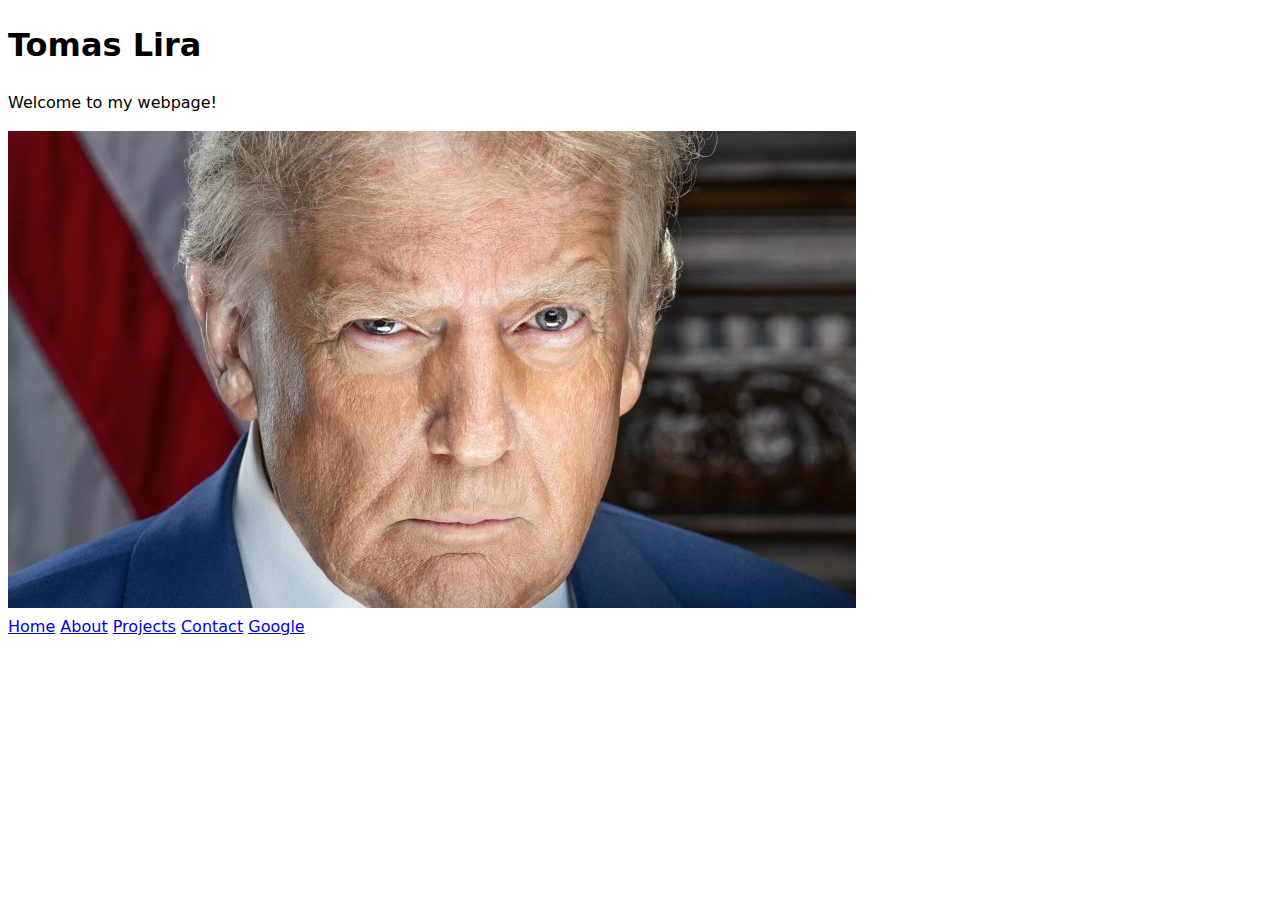
==== index.html @ 249da377 "s" ====
<!DOCTYPE html>
<html lang="en">
<head> 
    <meta charset="UTF-8">
    <meta name="viewport" content="width=device-width, initial-scale=1.0">
    <title>Tomas' Webpage</title>
    
    <!-- Linking the external stylesheet -->
    <link rel="stylesheet" href="style.css">
</head>

<body> 
    <!-- Main heading -->
    <h1>Tomas Lira</h1>

    <!-- Short description -->
    <p>Welcome to my webpage!</p>

    <!-- Profile Image -->
    <img src="images/my_image.jpg" alt="Tomas' profile picture">

    <!-- Navigation menu -->
    <nav>
        <a href="index.html">Home</a>
        <a href="about.html">About</a>
        <a href="../projects/projects.html">Projects</a>
        <a href="../contacts/contact.html">Contact</a>
        <a href="https://www.google.com" target="_blank">Google</a>
    </nav>
</body>
</html>
---- style.css ----
body {
	/* Set line height to 1.5 times the font size
	   and use the OS’s UI font as the website font
	 */
	font: 100%/1.5 system-ui;
}
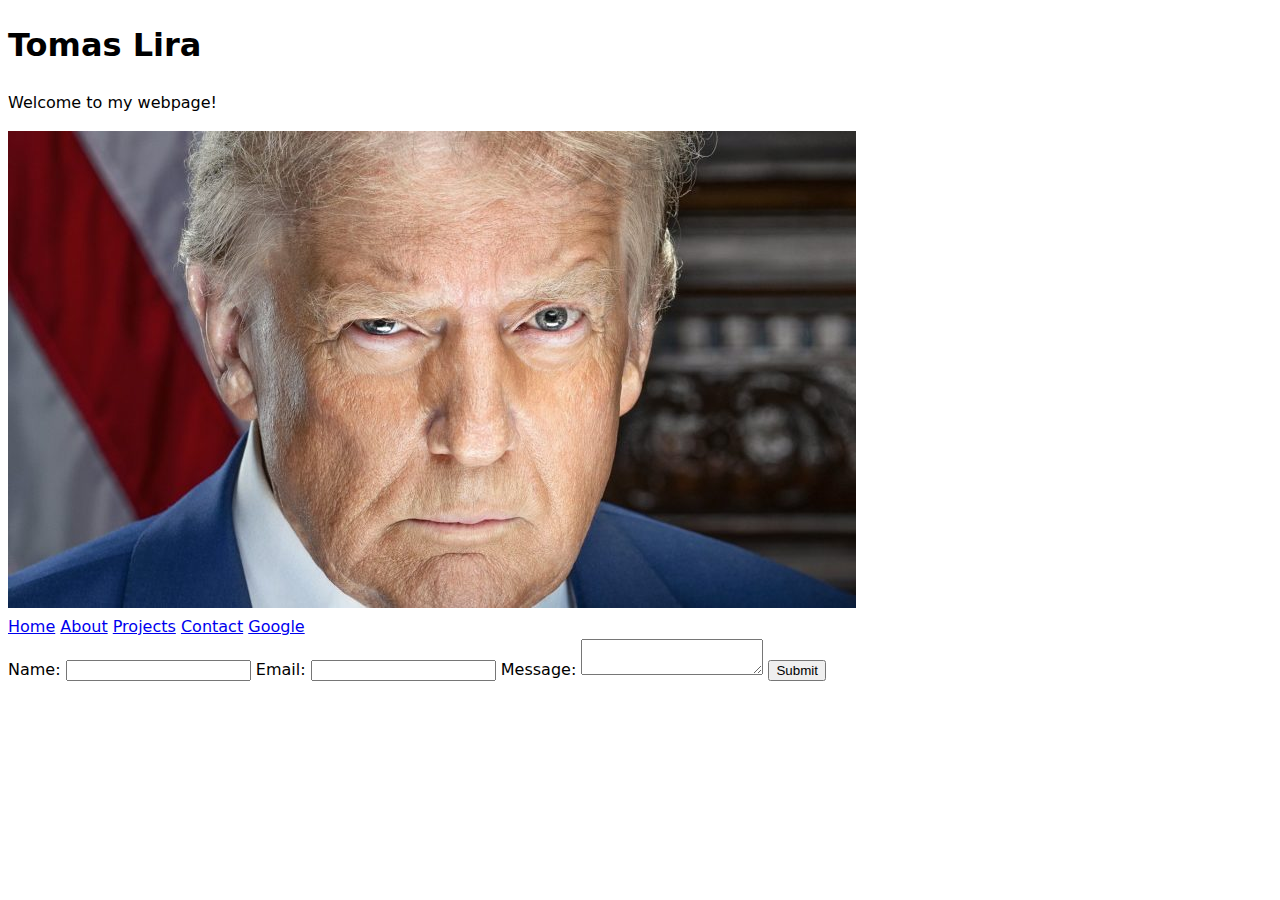
==== commit 95617171: "ad" ====
--- a/index.html
+++ b/index.html
@@ -23,9 +23,23 @@
     <nav>
         <a href="index.html">Home</a>
         <a href="about.html">About</a>
-        <a href="../projects/projects.html">Projects</a>
-        <a href="../contacts/contact.html">Contact</a>
+        <a href="projects.html">Projects</a>
+        <a href="contact.html">Contact</a>
         <a href="https://www.google.com" target="_blank">Google</a>
     </nav>
+    <!-- Contact form -->
+    <form action="submit_form.php" method="post">
+        <label for="name">Name:</label>
+        <input type="text" id="name" name="name" required>
+        
+        <label for="email">Email:</label>
+        <input type="email" id="email" name="email" required>
+        
+        <label for="message">Message:</label>
+        <textarea id="message" name="message" required></textarea>
+        
+        <button type="submit">Submit</button>
+    </form>
+    
 </body>
 </html>
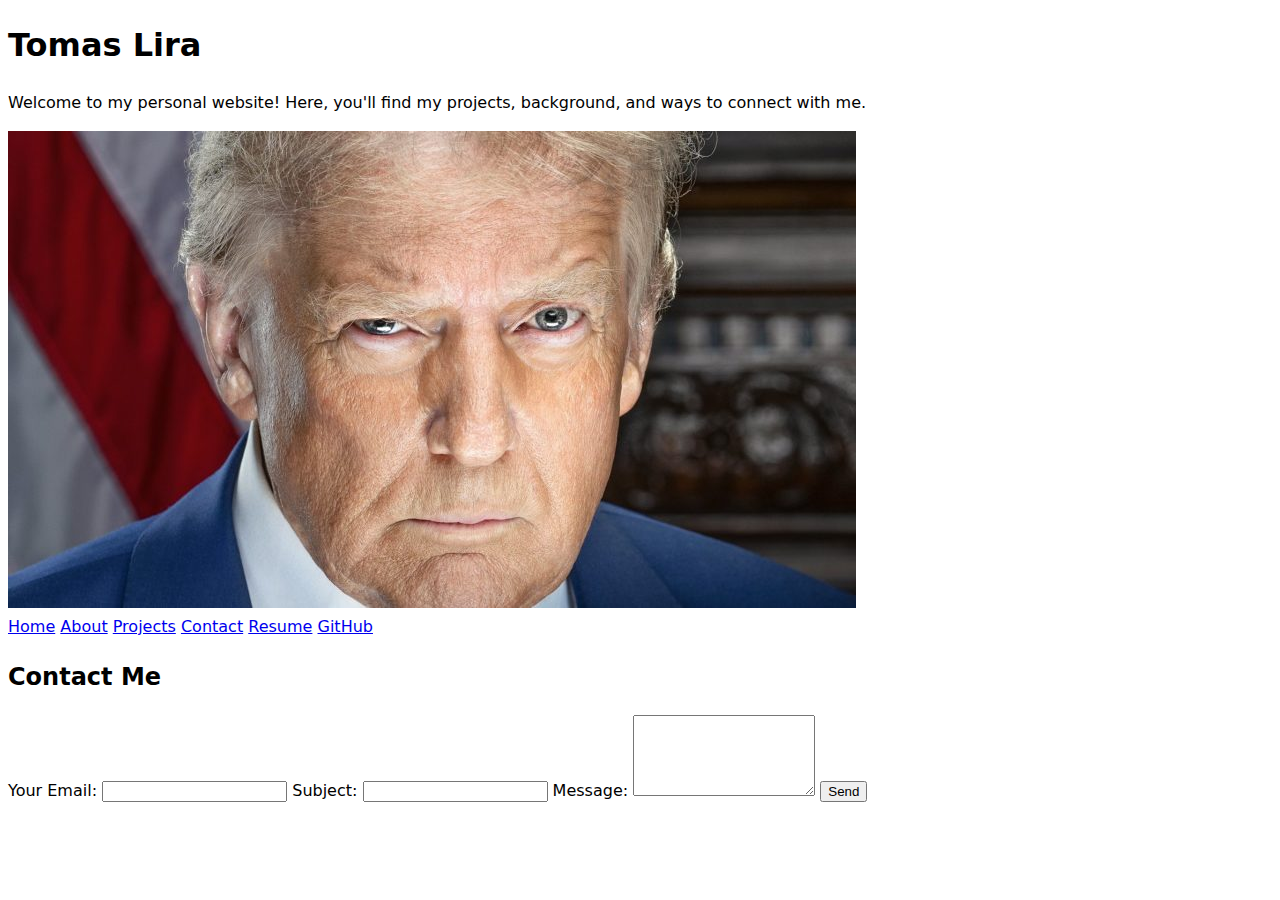
==== commit ba56fb0f: "f" ====
--- a/index.html
+++ b/index.html
@@ -3,7 +3,7 @@
 <head> 
     <meta charset="UTF-8">
     <meta name="viewport" content="width=device-width, initial-scale=1.0">
-    <title>Tomas' Webpage</title>
+    <title>Tomas Lira: Personal site and portfolio</title>
     
     <!-- Linking the external stylesheet -->
     <link rel="stylesheet" href="style.css">
@@ -14,7 +14,7 @@
     <h1>Tomas Lira</h1>
 
     <!-- Short description -->
-    <p>Welcome to my webpage!</p>
+    <p>Welcome to my personal website! Here, you'll find my projects, background, and ways to connect with me.</p>
 
     <!-- Profile Image -->
     <img src="images/my_image.jpg" alt="Tomas' profile picture">
@@ -25,21 +25,25 @@
         <a href="about.html">About</a>
         <a href="projects.html">Projects</a>
         <a href="contact.html">Contact</a>
-        <a href="https://www.google.com" target="_blank">Google</a>
+        <a href="resume.html">Resume</a>
+        <a href="https://github.com/TomasLira" target="_blank">GitHub</a>
     </nav>
+
     <!-- Contact form -->
-    <form action="submit_form.php" method="post">
-        <label for="name">Name:</label>
-        <input type="text" id="name" name="name" required>
-        
-        <label for="email">Email:</label>
-        <input type="email" id="email" name="email" required>
-        
-        <label for="message">Message:</label>
-        <textarea id="message" name="message" required></textarea>
-        
-        <button type="submit">Submit</button>
-    </form>
-    
+    <section id="contact">
+        <h2>Contact Me</h2>
+        <form action="mailto:your_email@example.com" method="GET">
+            <label for="email">Your Email:</label>
+            <input type="email" id="email" name="email" required>
+            
+            <label for="subject">Subject:</label>
+            <input type="text" id="subject" name="subject" required>
+            
+            <label for="message">Message:</label>
+            <textarea id="message" name="body" rows="5" required></textarea>
+            
+            <button type="submit">Send</button>
+        </form>
+    </section>
 </body>
 </html>
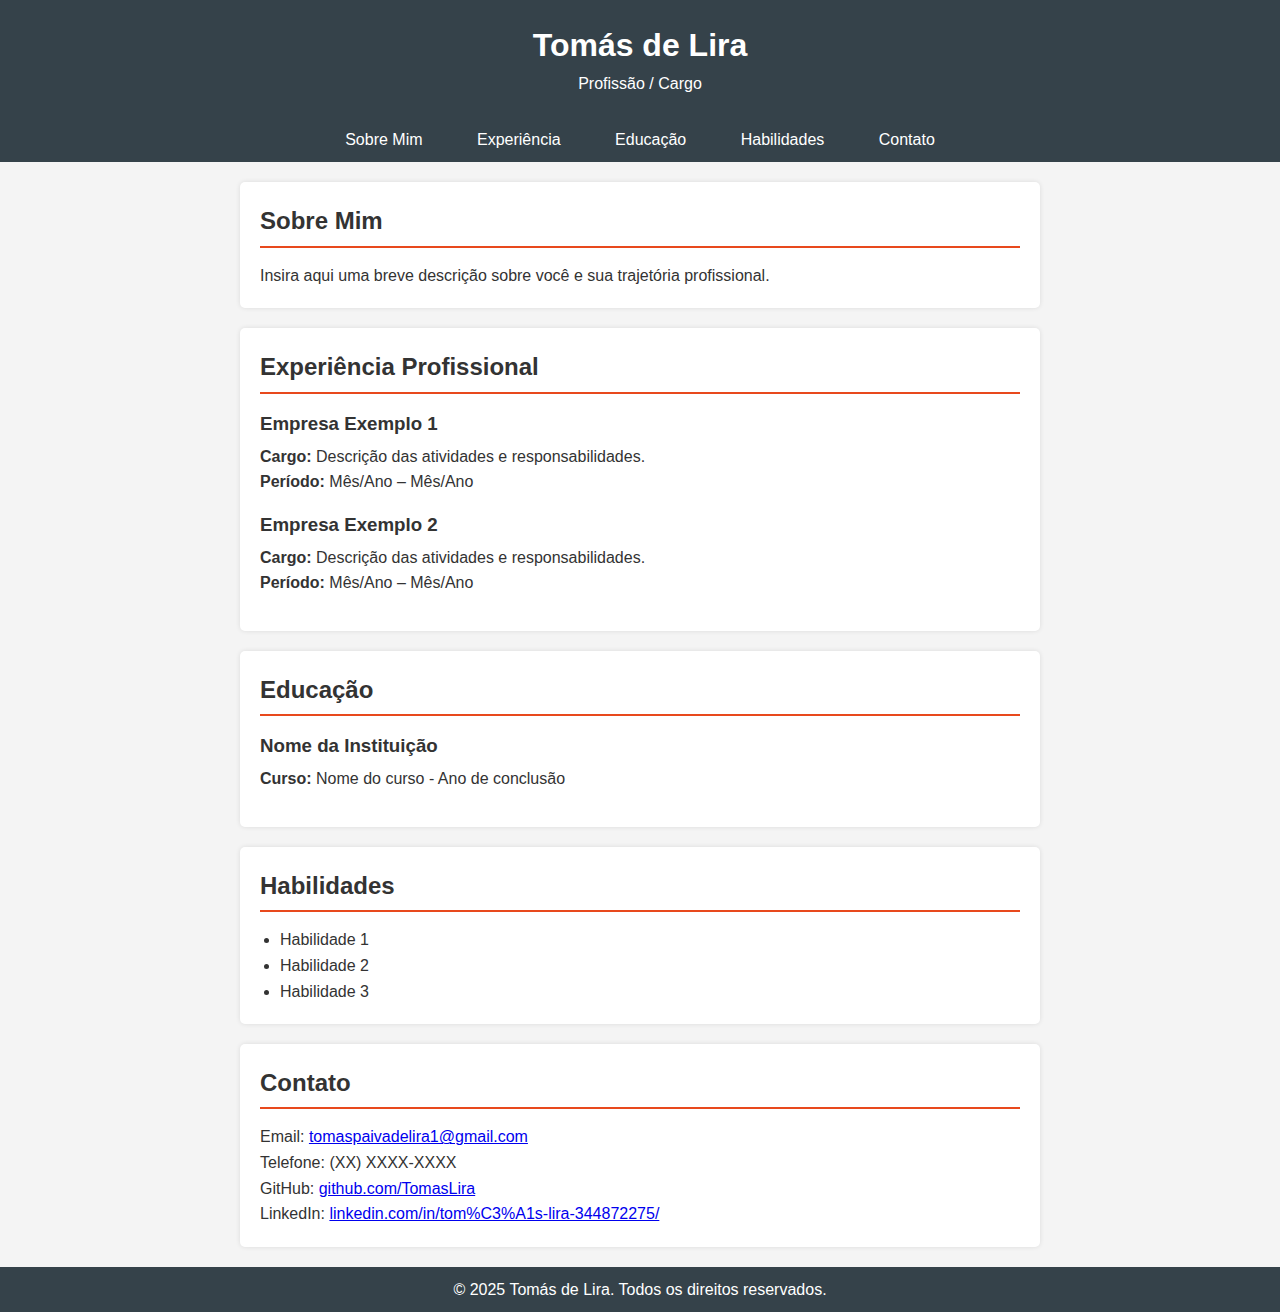
==== commit 8b8c5b97: "add index" ====
--- a/index.html
+++ b/index.html
@@ -1,49 +1,73 @@
 <!DOCTYPE html>
-<html lang="en">
-<head> 
-    <meta charset="UTF-8">
-    <meta name="viewport" content="width=device-width, initial-scale=1.0">
-    <title>Tomas Lira: Personal site and portfolio</title>
-    
-    <!-- Linking the external stylesheet -->
-    <link rel="stylesheet" href="style.css">
+<html lang="pt-BR">
+<head>
+  <meta charset="UTF-8">
+  <meta name="viewport" content="width=device-width, initial-scale=1.0">
+  <title>Currículo - Tomás de Lira</title>
+  <link rel="stylesheet" href="style.css">
 </head>
+<body>
+  <header>
+    <h1>Tomás de Lira</h1>
+    <p>Profissão / Cargo</p>
+  </header>
 
-<body> 
-    <!-- Main heading -->
-    <h1>Tomas Lira</h1>
+  <nav>
+    <ul>
+      <li><a href="#sobre">Sobre Mim</a></li>
+      <li><a href="#experiencia">Experiência</a></li>
+      <li><a href="#educacao">Educação</a></li>
+      <li><a href="#habilidades">Habilidades</a></li>
+      <li><a href="#contato">Contato</a></li>
+    </ul>
+  </nav>
 
-    <!-- Short description -->
-    <p>Welcome to my personal website! Here, you'll find my projects, background, and ways to connect with me.</p>
+  <section id="sobre">
+    <h2>Sobre Mim</h2>
+    <p>Insira aqui uma breve descrição sobre você e sua trajetória profissional.</p>
+  </section>
 
-    <!-- Profile Image -->
-    <img src="images/my_image.jpg" alt="Tomas' profile picture">
+  <section id="experiencia">
+    <h2>Experiência Profissional</h2>
+    <article>
+      <h3>Empresa Exemplo 1</h3>
+      <p><strong>Cargo:</strong> Descrição das atividades e responsabilidades.</p>
+      <p><strong>Período:</strong> Mês/Ano – Mês/Ano</p>
+    </article>
+    <article>
+      <h3>Empresa Exemplo 2</h3>
+      <p><strong>Cargo:</strong> Descrição das atividades e responsabilidades.</p>
+      <p><strong>Período:</strong> Mês/Ano – Mês/Ano</p>
+    </article>
+  </section>
 
-    <!-- Navigation menu -->
-    <nav>
-        <a href="index.html">Home</a>
-        <a href="about.html">About</a>
-        <a href="projects.html">Projects</a>
-        <a href="contact.html">Contact</a>
-        <a href="resume.html">Resume</a>
-        <a href="https://github.com/TomasLira" target="_blank">GitHub</a>
-    </nav>
+  <section id="educacao">
+    <h2>Educação</h2>
+    <article>
+      <h3>Nome da Instituição</h3>
+      <p><strong>Curso:</strong> Nome do curso - Ano de conclusão</p>
+    </article>
+  </section>
 
-    <!-- Contact form -->
-    <section id="contact">
-        <h2>Contact Me</h2>
-        <form action="mailto:your_email@example.com" method="GET">
-            <label for="email">Your Email:</label>
-            <input type="email" id="email" name="email" required>
-            
-            <label for="subject">Subject:</label>
-            <input type="text" id="subject" name="subject" required>
-            
-            <label for="message">Message:</label>
-            <textarea id="message" name="body" rows="5" required></textarea>
-            
-            <button type="submit">Send</button>
-        </form>
-    </section>
+  <section id="habilidades">
+    <h2>Habilidades</h2>
+    <ul>
+      <li>Habilidade 1</li>
+      <li>Habilidade 2</li>
+      <li>Habilidade 3</li>
+    </ul>
+  </section>
+
+  <section id="contato">
+    <h2>Contato</h2>
+    <p>Email: <a href="mailto:tomaspaivadelira1@gmail.com">tomaspaivadelira1@gmail.com</a></p>
+    <p>Telefone: (XX) XXXX-XXXX</p>
+    <p>GitHub: <a href="https://github.com/TomasLira" target="_blank">github.com/TomasLira</a></p>
+    <p>LinkedIn: <a href="https://www.linkedin.com/in/tom%C3%A1s-lira-344872275/" target="_blank">linkedin.com/in/tom%C3%A1s-lira-344872275/</a></p>
+  </section>
+
+  <footer>
+    <p>&copy; 2025 Tomás de Lira. Todos os direitos reservados.</p>
+  </footer>
 </body>
-</html>
+</html>--- a/style.css
+++ b/style.css
@@ -1,6 +1,86 @@
-body {
-	/* Set line height to 1.5 times the font size
-	   and use the OS’s UI font as the website font
-	 */
-	font: 100%/1.5 system-ui;
-}+/* Reset básico */
+* {
+    margin: 0;
+    padding: 0;
+    box-sizing: border-box;
+  }
+  
+  /* Estilos gerais */
+  body {
+    font-family: Arial, sans-serif;
+    line-height: 1.6;
+    background-color: #f4f4f4;
+    color: #333;
+  }
+  
+  /* Cabeçalho */
+  header {
+    background-color: #35424a;
+    color: #fff;
+    padding: 20px 0;
+    text-align: center;
+  }
+  
+  /* Navegação */
+  nav ul {
+    list-style: none;
+    background-color: #35424a;
+    text-align: center;
+    padding: 10px 0;
+  }
+  
+  nav ul li {
+    display: inline-block;
+    margin: 0 10px;
+  }
+  
+  nav ul li a {
+    color: #fff;
+    text-decoration: none;
+    padding: 7px 15px;
+    transition: background-color 0.3s ease;
+  }
+  
+  nav ul li a:hover {
+    background-color: #e8491d;
+  }
+  
+  /* Seções */
+  section {
+    background-color: #fff;
+    margin: 20px auto;
+    padding: 20px;
+    max-width: 800px;
+    border-radius: 5px;
+    box-shadow: 0 0 5px rgba(0,0,0,0.1);
+  }
+  
+  section h2 {
+    margin-bottom: 15px;
+    border-bottom: 2px solid #e8491d;
+    padding-bottom: 5px;
+  }
+  
+  /* Artigos de experiência e educação */
+  article {
+    margin-bottom: 15px;
+  }
+  
+  article h3 {
+    margin-bottom: 5px;
+  }
+  
+  /* Lista de habilidades */
+  #habilidades ul {
+    list-style-type: disc;
+    margin-left: 20px;
+  }
+  
+  /* Rodapé */
+  footer {
+    background-color: #35424a;
+    color: #fff;
+    text-align: center;
+    padding: 10px 0;
+  }
+  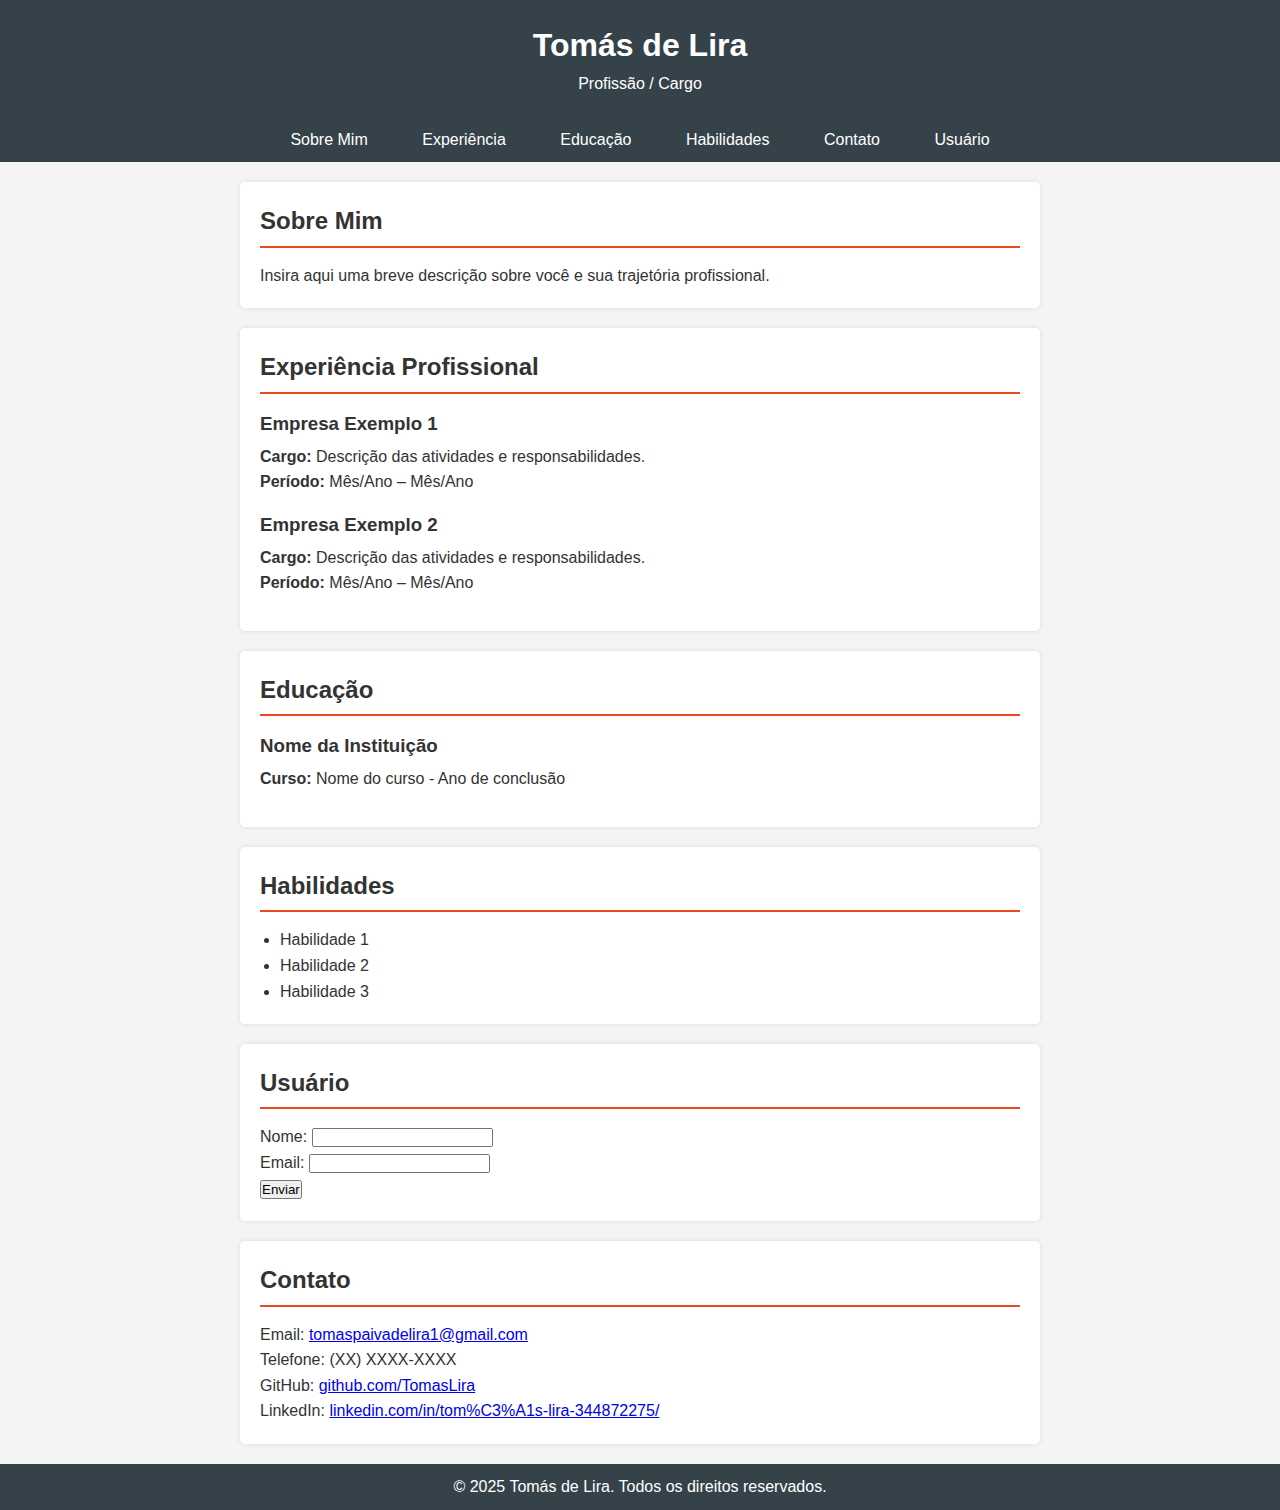
==== commit 0d4d4af2: "add user login" ====
--- a/index.html
+++ b/index.html
@@ -19,6 +19,7 @@
       <li><a href="#educacao">Educação</a></li>
       <li><a href="#habilidades">Habilidades</a></li>
       <li><a href="#contato">Contato</a></li>
+      <li><a href="#usuario">Usuário</a></li>
     </ul>
   </nav>
 
@@ -57,6 +58,19 @@
       <li>Habilidade 3</li>
     </ul>
   </section>
+  
+  <section id="usuario">
+    <h2>Usuário</h2>
+    <form>
+      <label for="nome">Nome:</label>
+      <input type="text" id="nome" name="nome" required>
+      <br>
+      <label for="email">Email:</label>
+      <input type="email" id="email" name="email" required>
+      <br>
+      <button type="submit">Enviar</button>
+    </form>
+  </section>
 
   <section id="contato">
     <h2>Contato</h2>
@@ -70,4 +84,4 @@
     <p>&copy; 2025 Tomás de Lira. Todos os direitos reservados.</p>
   </footer>
 </body>
-</html>+</html>
--- a/style.css
+++ b/style.css
@@ -4,7 +4,7 @@
     padding: 0;
     box-sizing: border-box;
   }
-  
+
   /* Estilos gerais */
   body {
     font-family: Arial, sans-serif;
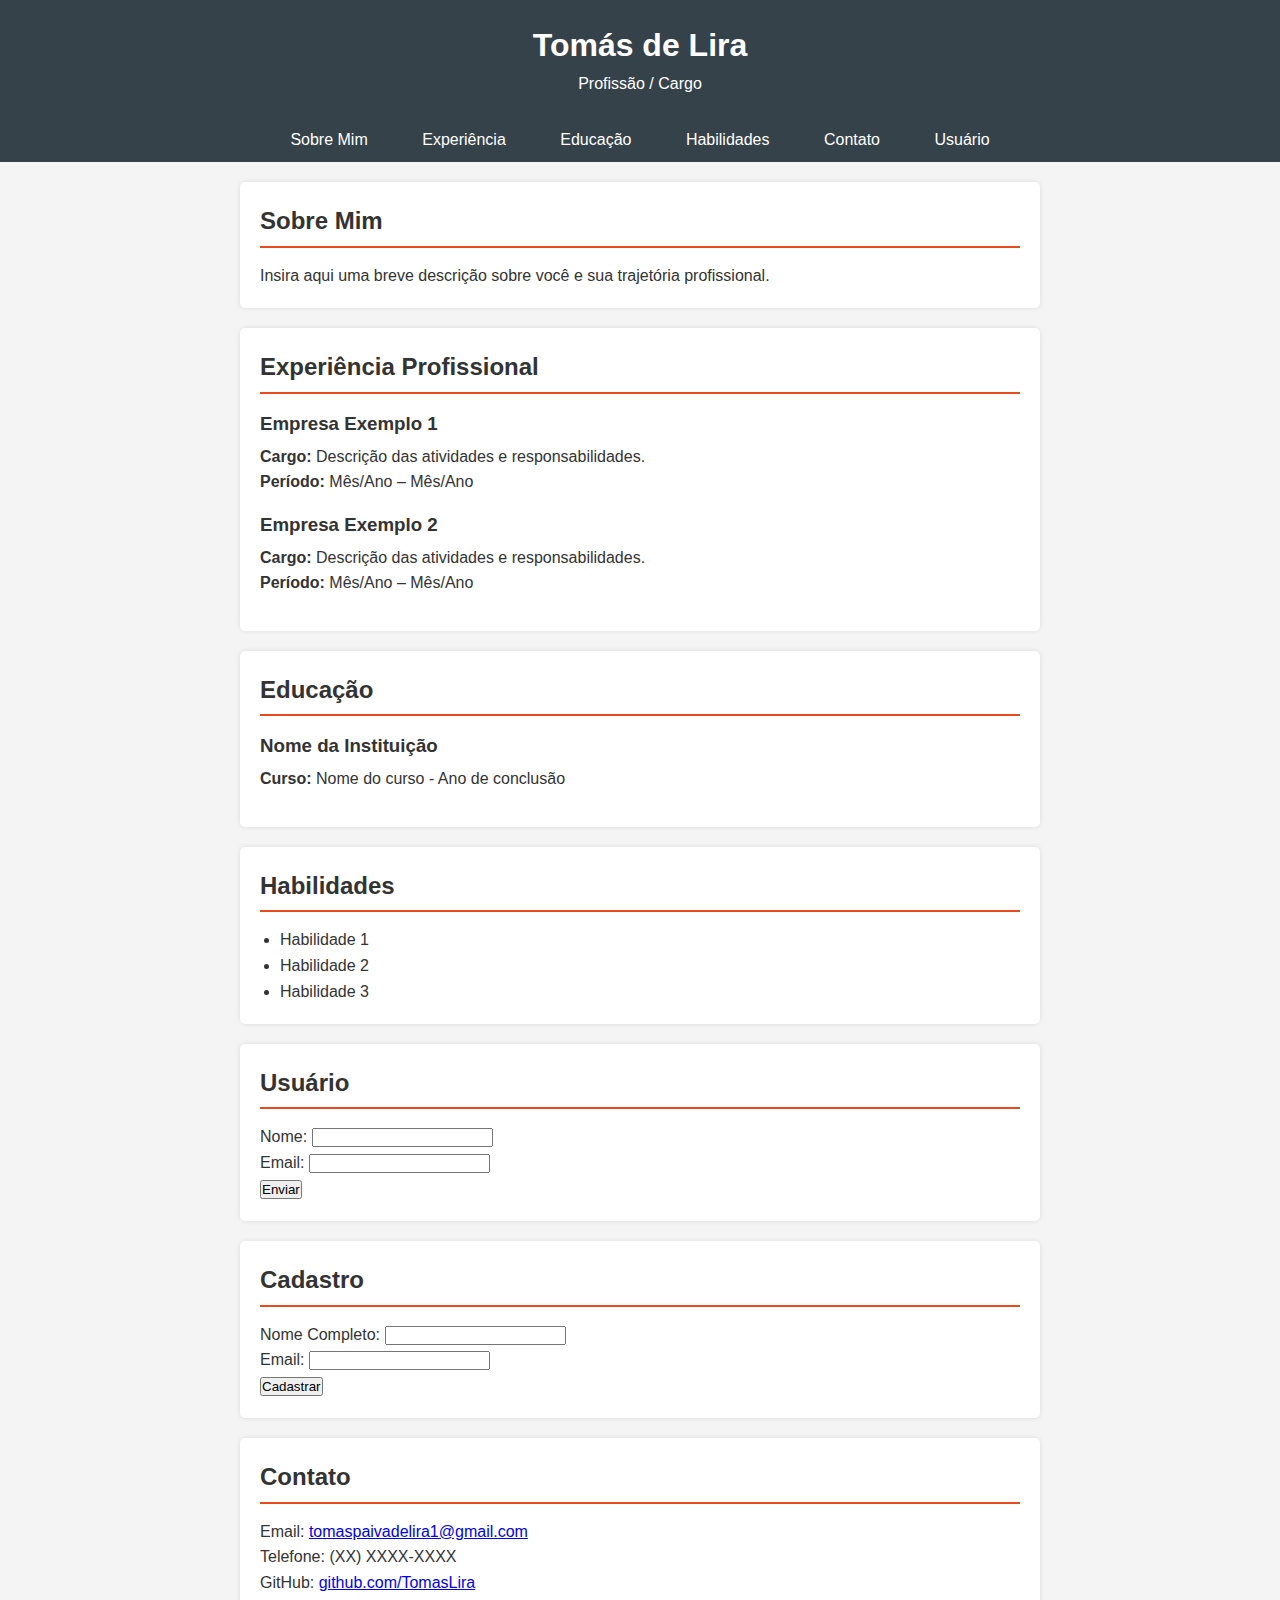
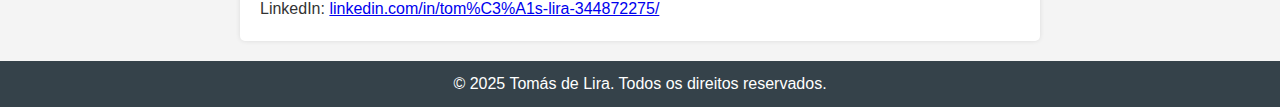
==== commit c26babb9: "ccomit" ====
--- a/index.html
+++ b/index.html
@@ -71,6 +71,23 @@
       <button type="submit">Enviar</button>
     </form>
   </section>
+  
+  <section id="cadastro">
+    <h2>Cadastro</h2>
+    <form>
+      <div>
+        <label for="cadastro-nome">Nome Completo:</label>
+        <input type="text" id="cadastro-nome" name="cadastro-nome" required>
+      </div>
+      <div>
+        <label for="cadastro-email">Email:</label>
+        <input type="email" id="cadastro-email" name="cadastro-email" required>
+      </div>
+      <div>
+        <button type="submit">Cadastrar</button>
+      </div>
+    </form>
+  </section>
 
   <section id="contato">
     <h2>Contato</h2>
@@ -84,4 +101,4 @@
     <p>&copy; 2025 Tomás de Lira. Todos os direitos reservados.</p>
   </footer>
 </body>
-</html>
+</html>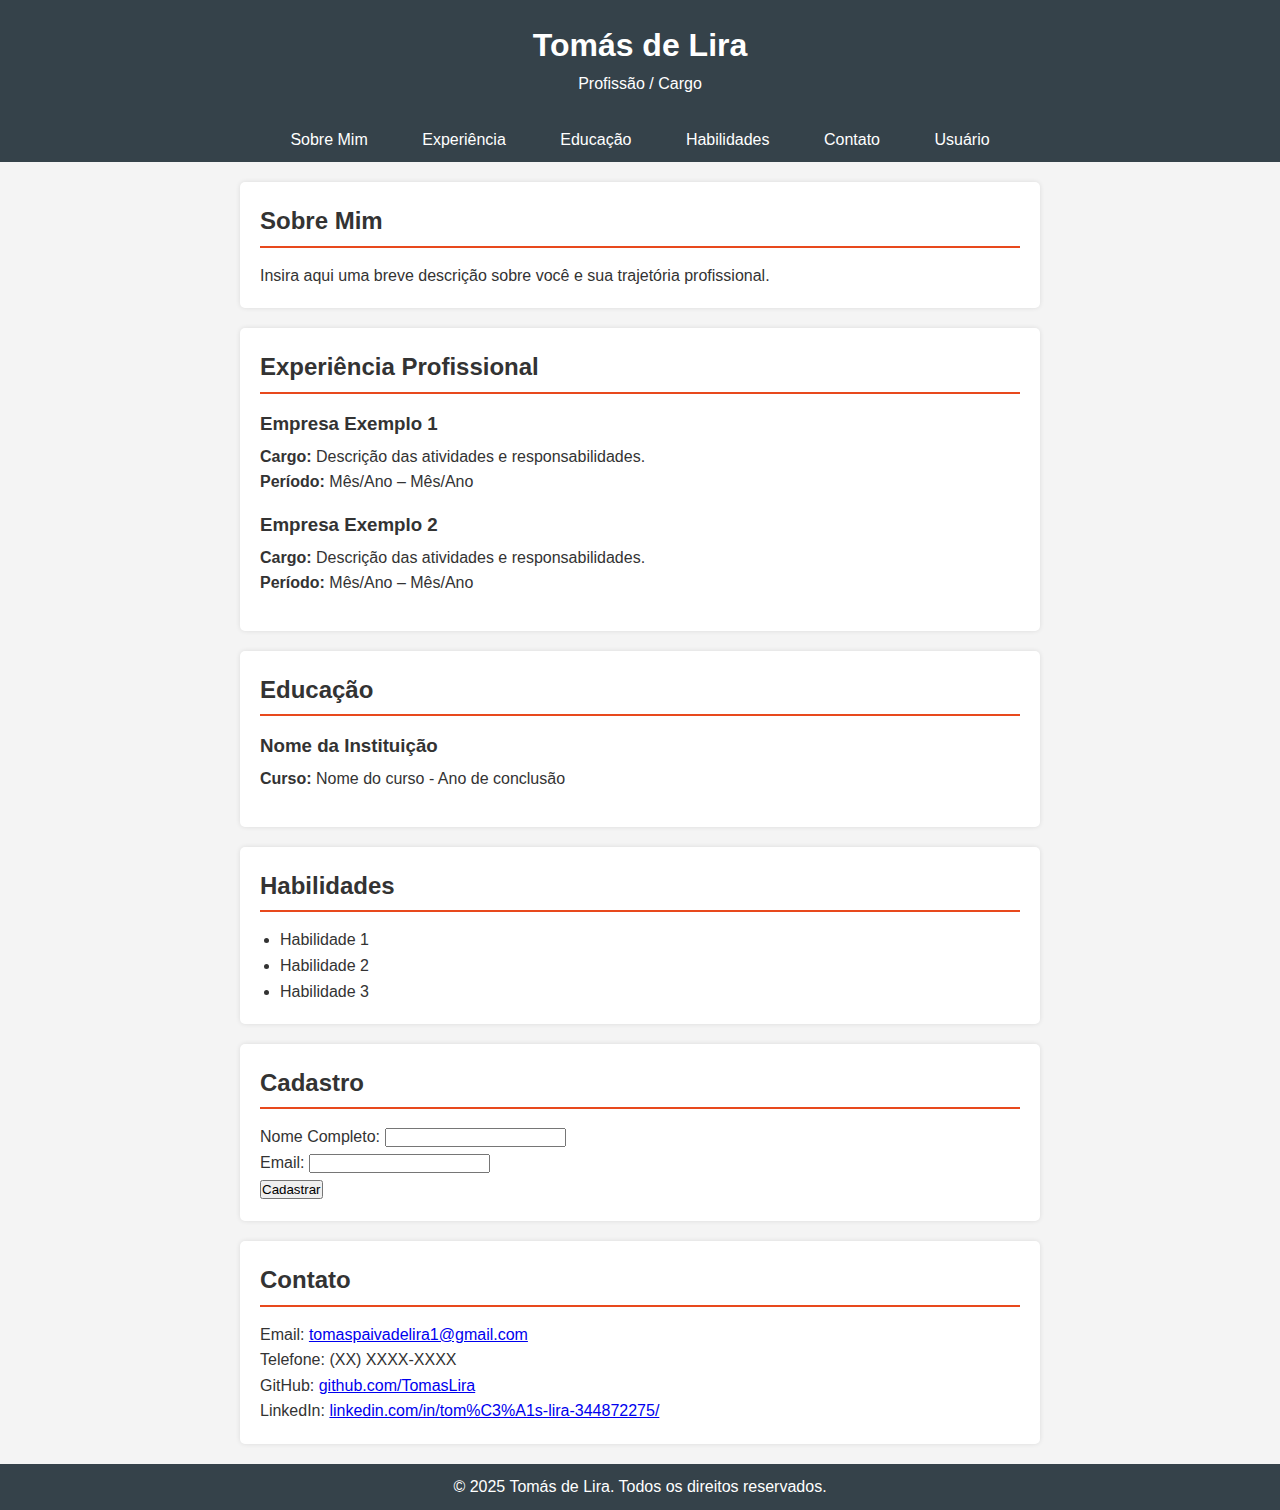
==== commit c0afb670: "asdded" ====
--- a/index.html
+++ b/index.html
@@ -58,20 +58,7 @@
       <li>Habilidade 3</li>
     </ul>
   </section>
-  
-  <section id="usuario">
-    <h2>Usuário</h2>
-    <form>
-      <label for="nome">Nome:</label>
-      <input type="text" id="nome" name="nome" required>
-      <br>
-      <label for="email">Email:</label>
-      <input type="email" id="email" name="email" required>
-      <br>
-      <button type="submit">Enviar</button>
-    </form>
-  </section>
-  
+
   <section id="cadastro">
     <h2>Cadastro</h2>
     <form>
